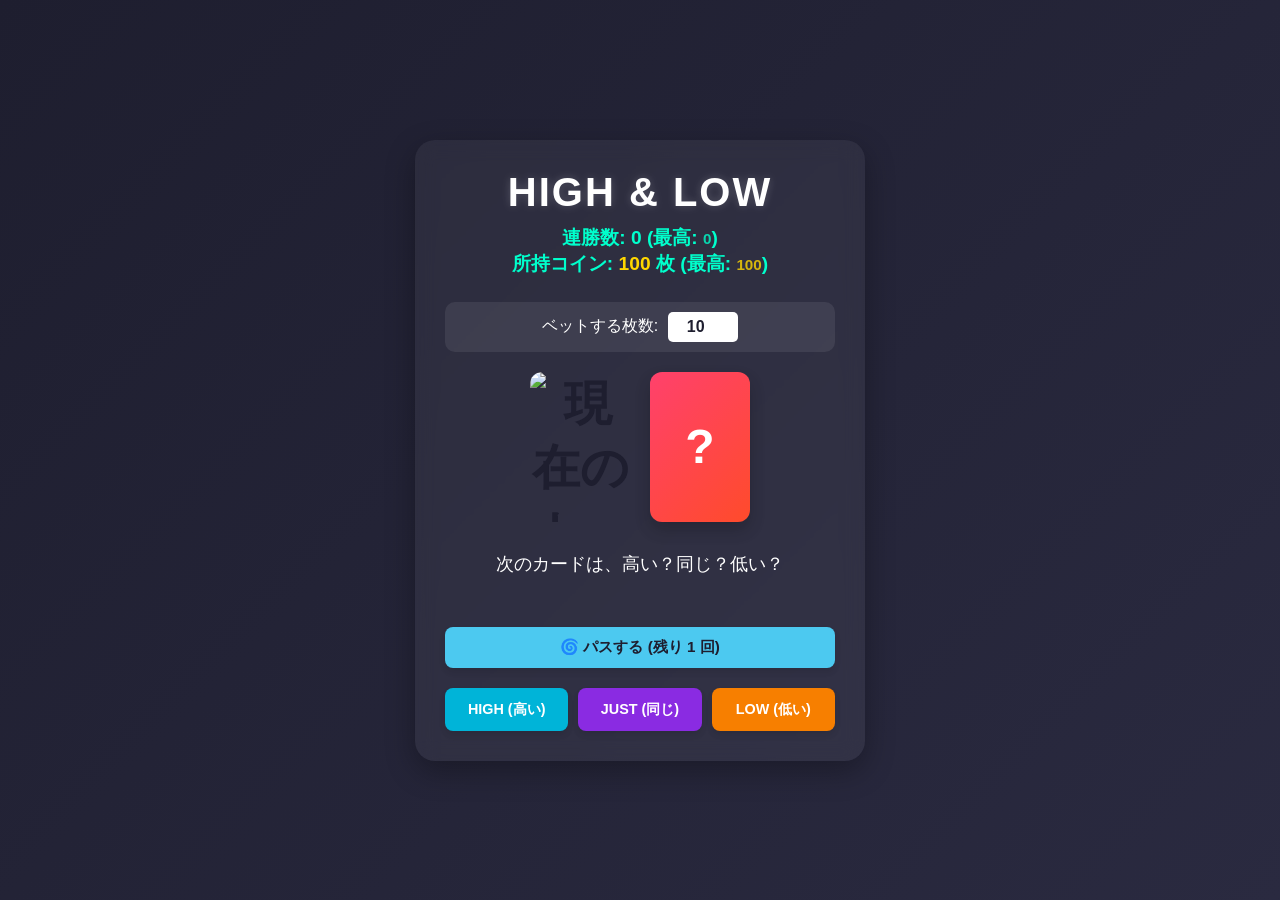
==== index.html @ ae95039f "Rename High&Low.html to index.html" ====
<!DOCTYPE html>
<html lang="ja">
<head>
    <meta charset="UTF-8">
    <meta name="viewport" content="width=device-width, initial-scale=1.0">
    <title>High & Low Game</title>
    <link rel="stylesheet" href="High&Low.css">
</head>
<body>
    <div class="game-container">
        <h1>HIGH & LOW</h1>
        
        <div class="score-board">
            <p>連勝数: <span id="streak">0</span> (最高: <span id="max-streak">0</span>)</p>
            <p>所持コイン: <span id="coins">100</span> 枚 (最高: <span id="max-coins">100</span>)</p>
        </div>

        <div class="bet-area">
            <label for="bet-input">ベットする枚数: </label>
            <input type="number" id="bet-input" value="10" min="1">
        </div>

        <div class="card-area">
            <div class="card" id="current-card">
                <img id="current-card-img" src="" alt="現在のカード">
            </div>
            <div class="card" id="next-card">
                <div class="card-inner" id="next-card-inner">
                    <div class="card-face card-back">?</div>
                    <div class="card-face card-front">
                        <img id="next-card-img" class="card-img" src="" alt="次のカード">
                    </div>
                </div>
            </div>
        </div>

        <p class="message" id="message">次のカードは、今より高い？低い？</p>

        <div class="skill-area">
            <button class="btn-skill" id="btn-pass">🌀 パスする (残り <span id="pass-count">1</span> 回)</button>
        </div>

        <div class="btn-group">
            <button class="btn btn-high" id="btn-high">HIGH (高い)</button>
            <button class="btn btn-just" id="btn-just">JUST (同じ)</button>
            <button class="btn btn-low" id="btn-low">LOW (低い)</button>
        </div>
        
        <button class="btn btn-reset" id="btn-reset" style="display: none;">もう一度遊ぶ</button>
    </div>

    <script src="High&Low.js"></script>
</body>
</html>
---- High&Low.css ----
/* 全体のリセットと背景設定 */
* {
    box-sizing: border-box;
    margin: 0;
    padding: 0;
}

body {
    font-family: 'Helvetica Neue', Arial, sans-serif;
    background: linear-gradient(135deg, #1e1e2f, #2a2a40);
    color: #ffffff;
    display: flex;
    justify-content: center;
    align-items: center;
    min-height: 100vh;
}

/* ゲーム全体のコンテナ */
.game-container {
    text-align: center;
    background: rgba(255, 255, 255, 0.05);
    padding: 30px;
    border-radius: 20px;
    box-shadow: 0 10px 30px rgba(0,0,0,0.3);
    backdrop-filter: blur(10px);
    width: 90%;
    max-width: 450px;
}

h1 {
    font-size: 2.5rem;
    margin-bottom: 10px;
    letter-spacing: 2px;
    text-shadow: 0 0 10px rgba(255,255,255,0.2);
}

.score-board {
    font-size: 1.2rem;
    margin-bottom: 25px;
    color: #00ffcc;
    font-weight: bold;
}

/* カード置き場 */
.card-area {
    display: flex;
    justify-content: center;
    gap: 20px;
    margin-bottom: 30px;
}

/* トランプカードの見た目 */
.card {
    width: 100px;
    height: 150px;
    background: #ffffff;
    color: #1e1e2f;
    border-radius: 12px;
    font-size: 3rem;
    font-weight: bold;
    display: flex;
    justify-content: center;
    align-items: center;
    box-shadow: 0 8px 16px rgba(0,0,0,0.2);
    transition: transform 0.3s ease;
}

.message {
    font-size: 1.1rem;
    margin-bottom: 25px;
    min-height: 50px; /* 文字が変わってもガタつかないように高さを確保 */
}

/* ボタンの共通スタイル */
.btn-group {
    display: flex;
    gap: 10px;
    justify-content: center;
}

.btn {
    padding: 12px 8px;
    flex: 1;
    font-size: 0.9rem;
    font-weight: bold;
    border: none;
    border-radius: 8px;
    cursor: pointer;
    transition: all 0.2s ease;
    box-shadow: 0 4px 6px rgba(0,0,0,0.1);
    white-space: nowrap;
}

.btn:active {
    transform: scale(0.95);
}

/* Highボタン：緑系 */
.btn-high {
    background: #00b4d8;
    color: white;
}
.btn-high:hover {
    background: #0096c7;
    box-shadow: 0 0 15px rgba(0, 180, 216, 0.5);
}

/* JUSTボタン：紫系 */
.btn-just {
    background: #8a2be2;
    color: white;
}
.btn-just:hover {
    background: #9932cc;
    box-shadow: 0 0 15px rgba(138, 43, 226, 0.5);
}

/* Lowボタン：赤・オレンジ系 */
.btn-low {
    background: #f77f00;
    color: white;
}
.btn-low:hover {
    background: #fcbf49;
    box-shadow: 0 0 15px rgba(247, 127, 0, 0.5);
}

/* リセットボタン */
.btn-reset {
    background: #fff;
    color: #1e1e2f;
    margin-top: 20px;
    width: 100%;
}
/* カード内の画像用スタイル */
.card img {
    width: 100%;
    height: 100%;
    object-fit: contain; /* 画像の縦横比を崩さずにぴったり収める */
    border-radius: 12px; /* カードの丸みに合わせる */
}
/* コイン表示の色 */
#coins {
    color: #ffd700; /* ゴールド */
}

/* ベットエリアのスタイル */
.bet-area {
    margin-bottom: 20px;
    background: rgba(255, 255, 255, 0.08);
    padding: 10px;
    border-radius: 10px;
    font-size: 1rem;
    display: flex;
    justify-content: center;
    align-items: center;
    gap: 10px;
}

/* 数字入力ボックスの見た目 */
#bet-input {
    width: 70px;
    padding: 6px;
    border: none;
    border-radius: 5px;
    background: #ffffff;
    color: #1e1e2f;
    font-weight: bold;
    text-align: center;
    font-size: 1rem;
}
/* 最高記録の表示スタイル */
#max-streak, #max-coins {
    font-size: 0.95rem;
    opacity: 0.8; /* 少し不透明にして現在のスコアを引き立てる */
}
#max-streak {
    color: #00ffcc;
}
#max-coins {
    color: #ffd700;
}
/* --- 3Dカードフリップの演出スタイル --- */

/* カード全体の枠（立体的な空間を作る） */
.card {
    width: 100px;
    height: 150px;
    background: transparent; /* 背景を透明にして内側に任せる */
    box-shadow: none;
    perspective: 1000px; /* 奥行き感（3D効果）を出す */
}

/* カードの内側（これが実際にクルッと回転する） */
.card-inner {
    width: 100%;
    height: 100%;
    position: relative;
    transform-style: preserve-3d; /* 3D空間を維持する */
    transition: transform 0.6s cubic-bezier(0.4, 0, 0.2, 1); /* スムーズに回転 */
}

/* JavaScriptでこのクラスをつけると、カードが180度ひっくり返る */
.card-inner.is-flipped {
    transform: rotateY(180deg);
}

/* カードの表面・裏面の共通設定 */
.card-face {
    position: absolute;
    width: 100%;
    height: 100%;
    backface-visibility: hidden; /* 裏返ったときに背面の要素を隠す */
    border-radius: 12px;
    display: flex;
    justify-content: center;
    align-items: center;
    font-size: 3rem;
    font-weight: bold;
    box-shadow: 0 8px 16px rgba(0,0,0,0.2);
}

/* カードの裏面（伏せられているとき：赤いデザイン） */
.card-back {
    background: linear-gradient(135deg, #ff416c, #ff4b2b);
    color: #ffffff;
}

/* カードの表面（トランプ画像側：あらかじめ180度裏返しておく） */
.card-front {
    background: #ffffff;
    color: #1e1e2f;
    transform: rotateY(180deg); 
}
/* お助けスキルエリアのスタイル */
.skill-area {
    margin-bottom: 20px;
}

/* パスボタンの見た目 */
.btn-skill {
    width: 100%;
    padding: 10px;
    font-size: 0.95rem;
    font-weight: bold;
    background: #4cc9f0;
    color: #1e1e2f;
    border: none;
    border-radius: 8px;
    cursor: pointer;
    transition: all 0.2s ease;
    box-shadow: 0 4px 6px rgba(0,0,0,0.1);
}

.btn-skill:hover:not(:disabled) {
    background: #4cc9f0;
    box-shadow: 0 0 15px rgba(76, 201, 240, 0.6);
}

/* ボタンが押されたとき */
.btn-skill:active:not(:disabled) {
    transform: scale(0.98);
}

/* 使い切って無効化されたときのスタイル */
.btn-skill:disabled {
    background: #555566;
    color: #888899;
    cursor: not-allowed;
    box-shadow: none;
}
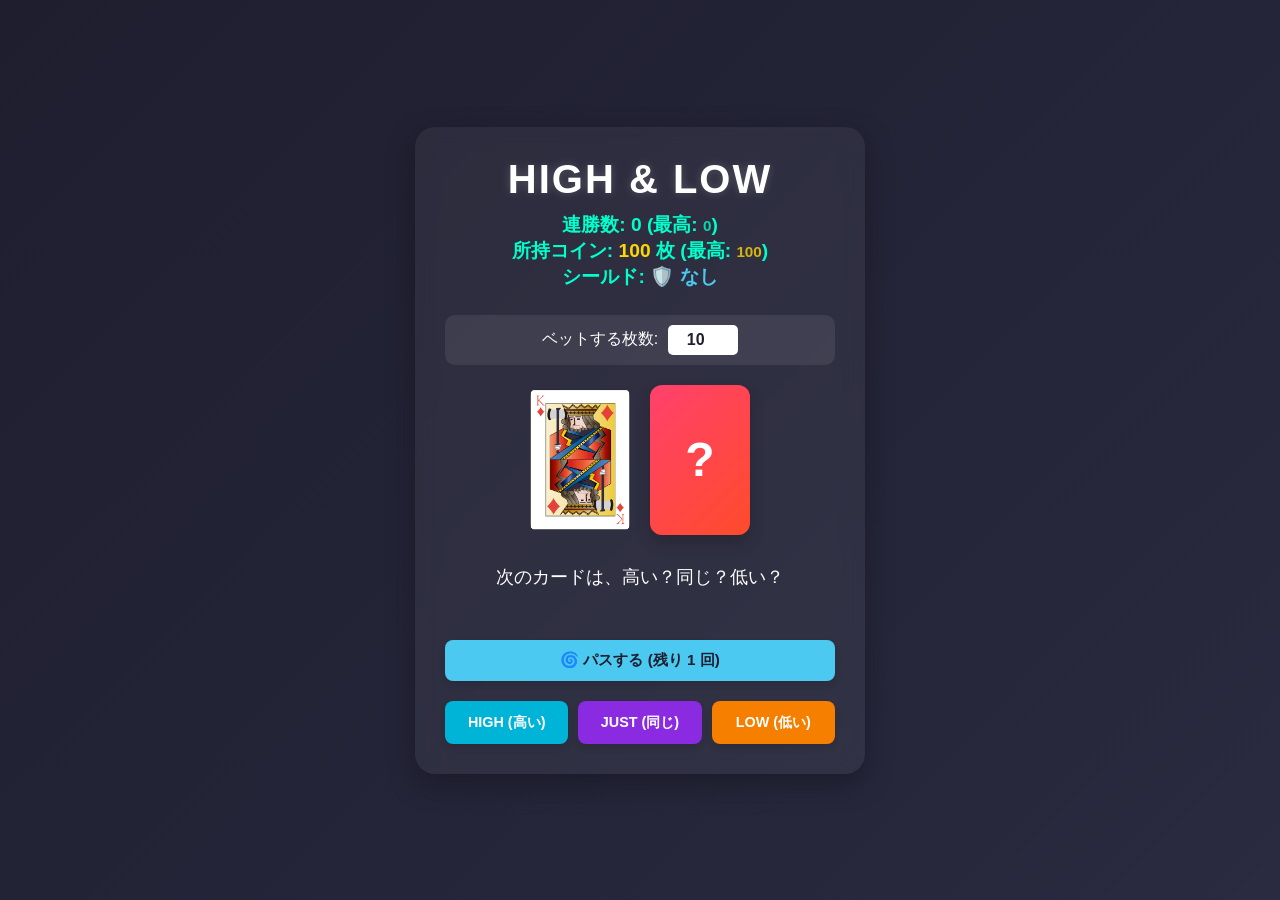
==== commit ff7bd938: "Update index.html" ====
--- a/index.html
+++ b/index.html
@@ -13,6 +13,7 @@
         <div class="score-board">
             <p>連勝数: <span id="streak">0</span> (最高: <span id="max-streak">0</span>)</p>
             <p>所持コイン: <span id="coins">100</span> 枚 (最高: <span id="max-coins">100</span>)</p>
+            <p>シールド: <span id="shield-status" style="color: #4cc9f0;">🛡️ なし</span></p>
         </div>
 
         <div class="bet-area">
@@ -46,6 +47,16 @@
             <button class="btn btn-low" id="btn-low">LOW (低い)</button>
         </div>
         
+        <div id="double-up-group" style="display: none; margin-top: 20px;">
+            <p style="color: #ffd700; font-weight: bold; margin-bottom: 10px;">
+                ダブルアップ中！ 現在の配当: <span id="pool-coins">0</span> コイン
+            </p>
+            <div class="btn-group">
+                <button class="btn btn-high" id="btn-collect">コレクト（コインを確定して戻る）</button>
+                <button class="btn btn-just" id="btn-double-continue">ダブルアップを続ける</button>
+            </div>
+        </div>
+
         <button class="btn btn-reset" id="btn-reset" style="display: none;">もう一度遊ぶ</button>
     </div>
 
--- a/High&Low.css
+++ b/High&Low.css
@@ -268,4 +268,23 @@
     color: #888899;
     cursor: not-allowed;
     box-shadow: none;
-}+}
+/* ダブルアップ中の確定（コレクト）ボタン：青緑系 */
+#btn-collect {
+    background: #2ec4b6;
+    color: white;
+}
+#btn-collect:hover {
+    background: #0cb0a0;
+    box-shadow: 0 0 15px rgba(46, 196, 182, 0.5);
+}
+
+/* ダブルアップ継続ボタン：ゴールド系 */
+#btn-double-continue {
+    background: #ffb703;
+    color: #1e1e2f;
+}
+#btn-double-continue:hover {
+    background: #fb8500;
+    box-shadow: 0 0 15px rgba(255, 183, 3, 0.5);
+}
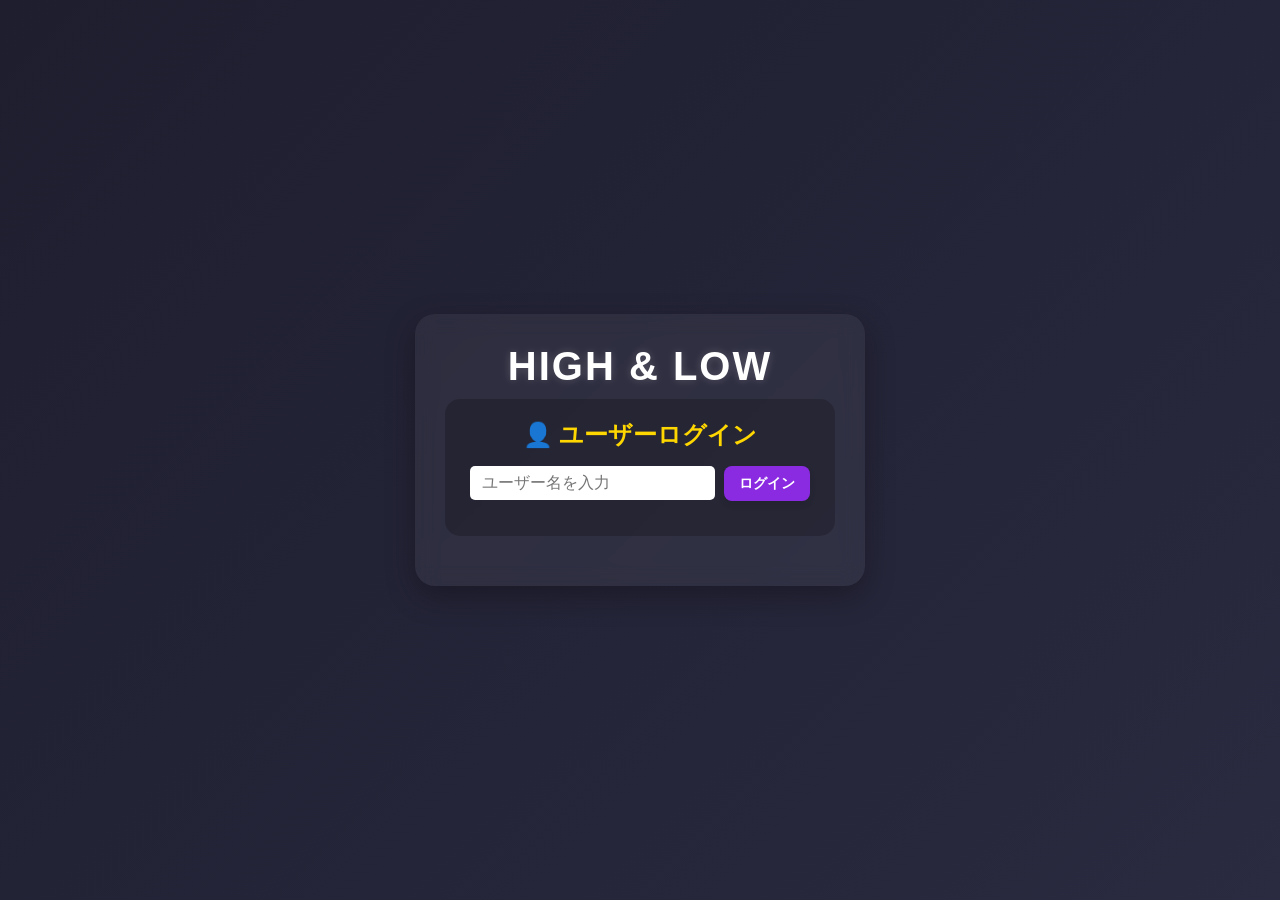
==== commit 3a04f25e: "Update index.html" ====
--- a/index.html
+++ b/index.html
@@ -9,55 +9,75 @@
 <body>
     <div class="game-container">
         <h1>HIGH & LOW</h1>
-        
-        <div class="score-board">
-            <p>連勝数: <span id="streak">0</span> (最高: <span id="max-streak">0</span>)</p>
-            <p>所持コイン: <span id="coins">100</span> 枚 (最高: <span id="max-coins">100</span>)</p>
-            <p>シールド: <span id="shield-status" style="color: #4cc9f0;">🛡️ なし</span></p>
+
+        <div id="login-area" style="background: rgba(0,0,0,0.2); padding: 20px; border-radius: 15px; margin-bottom: 20px;">
+            <h2 style="font-size: 1.5rem; margin-bottom: 15px; color: #ffd700;">👤 ユーザーログイン</h2>
+            <div style="margin-bottom: 15px;">
+                <input type="text" id="username-input" placeholder="ユーザー名を入力" style="padding: 8px 12px; border-radius: 5px; border: none; width: 70%; font-size: 1rem;">
+                <button class="btn btn-just" id="btn-login" style="padding: 8px 15px; margin-left: 5px;">ログイン</button>
+            </div>
+            <div id="user-select-container" style="display: none; font-size: 0.9rem;">
+                <label for="user-select">登録済みユーザーから選ぶ: </label>
+                <select id="user-select" style="padding: 5px; border-radius: 5px; margin-left: 5px; background: #2a2a40; color: white; border: 1px solid #4cc9f0;"></select>
+            </div>
         </div>
 
-        <div class="bet-area">
-            <label for="bet-input">ベットする枚数: </label>
-            <input type="number" id="bet-input" value="10" min="1">
+        <div id="user-status-area" style="display: none; justify-content: space-between; align-items: center; margin-bottom: 15px; background: rgba(255,255,255,0.1); padding: 5px 15px; border-radius: 20px; font-size: 0.9rem;">
+            <span>プレイヤー: <strong id="current-user-display" style="color: #ffb703;">---</strong></span>
+            <button id="btn-logout" style="background: transparent; border: none; color: #ff4b2b; cursor: pointer; text-decoration: underline;">ログアウト</button>
         </div>
 
-        <div class="card-area">
-            <div class="card" id="current-card">
-                <img id="current-card-img" src="" alt="現在のカード">
+        <div id="game-play-area" style="display: none;">
+            <div class="score-board">
+                <p>連勝数: <span id="streak">0</span> (最高: <span id="max-streak">0</span>)</p>
+                <p>所持コイン: <span id="coins">100</span> 枚 (最高: <span id="max-coins">100</span>)</p>
+                <p>シールド: <span id="shield-status" style="color: #4cc9f0;">🛡️ なし</span></p>
             </div>
-            <div class="card" id="next-card">
-                <div class="card-inner" id="next-card-inner">
-                    <div class="card-face card-back">?</div>
-                    <div class="card-face card-front">
-                        <img id="next-card-img" class="card-img" src="" alt="次のカード">
+
+            <div class="bet-area">
+                <label for="bet-input">ベットする枚数: </label>
+                <input type="number" id="bet-input" value="10" min="1">
+            </div>
+
+            <div class="card-area">
+                <div class="card" id="current-card">
+                    <img id="current-card-img" src="" alt="現在のカード">
+                </div>
+                <div class="card" id="next-card">
+                    <div class="card-inner" id="next-card-inner">
+                        <div class="card-face card-back">?</div>
+                        <div class="card-face card-front">
+                            <img id="next-card-img" class="card-img" src="" alt="次のカード">
+                        </div>
                     </div>
                 </div>
             </div>
+
+            <p class="message" id="message">次のカードは、今より高い？低い？</p>
+
+            <div class="skill-area">
+                <button class="btn-skill" id="btn-pass">🌀 パスする (残り <span id="pass-count">1</span> 回)</button>
+            </div>
+
+            <div class="btn-group">
+                <button class="btn btn-high" id="btn-high">HIGH (高い)</button>
+                <button class="btn btn-just" id="btn-just">JUST (同じ)</button>
+                <button class="btn btn-low" id="btn-low">LOW (低い)</button>
+            </div>
+            
+            <div id="double-up-group" style="display: none; margin-top: 20px;">
+                <p style="color: #ffd700; font-weight: bold; margin-bottom: 10px;">
+                    ダブルアップ中！ 現在の配当: <span id="pool-coins">0</span> コイン
+                </p>
+                <div class="btn-group">
+                    <button class="btn btn-high" id="btn-collect">コレクト（コインを確定して戻る）</button>
+                    <button class="btn btn-just" id="btn-double-continue">ダブルアップを続ける</button>
+                </div>
+            </div>
+
+            <button class="btn btn-reset" id="btn-reset" style="display: none;">もう一度遊ぶ</button>
         </div>
 
-        <p class="message" id="message">次のカードは、今より高い？低い？</p>
-
-        <div class="skill-area">
-            <button class="btn-skill" id="btn-pass">🌀 パスする (残り <span id="pass-count">1</span> 回)</button>
-        </div>
-
-        <div class="btn-group">
-            <button class="btn btn-high" id="btn-high">HIGH (高い)</button>
-            <button class="btn btn-just" id="btn-just">JUST (同じ)</button>
-            <button class="btn btn-low" id="btn-low">LOW (低い)</button>
-        </div>
-        
-        <div id="double-up-group" style="display: none; margin-top: 20px;">
-            <p style="color: #ffd700; font-weight: bold; margin-bottom: 10px;">
-                ダブルアップ中！ 現在の配当: <span id="pool-coins">0</span> コイン
-            </p>
-            <div class="btn-group">
-                <button class="btn btn-high" id="btn-collect">コレクト（コインを確定して戻る）</button>
-                <button class="btn btn-just" id="btn-double-continue">ダブルアップを続ける</button>
-            </div>
-        </div>
-
-        <button class="btn btn-reset" id="btn-reset" style="display: none;">もう一度遊ぶ</button>
     </div>
 
     <script src="High&Low.js"></script>
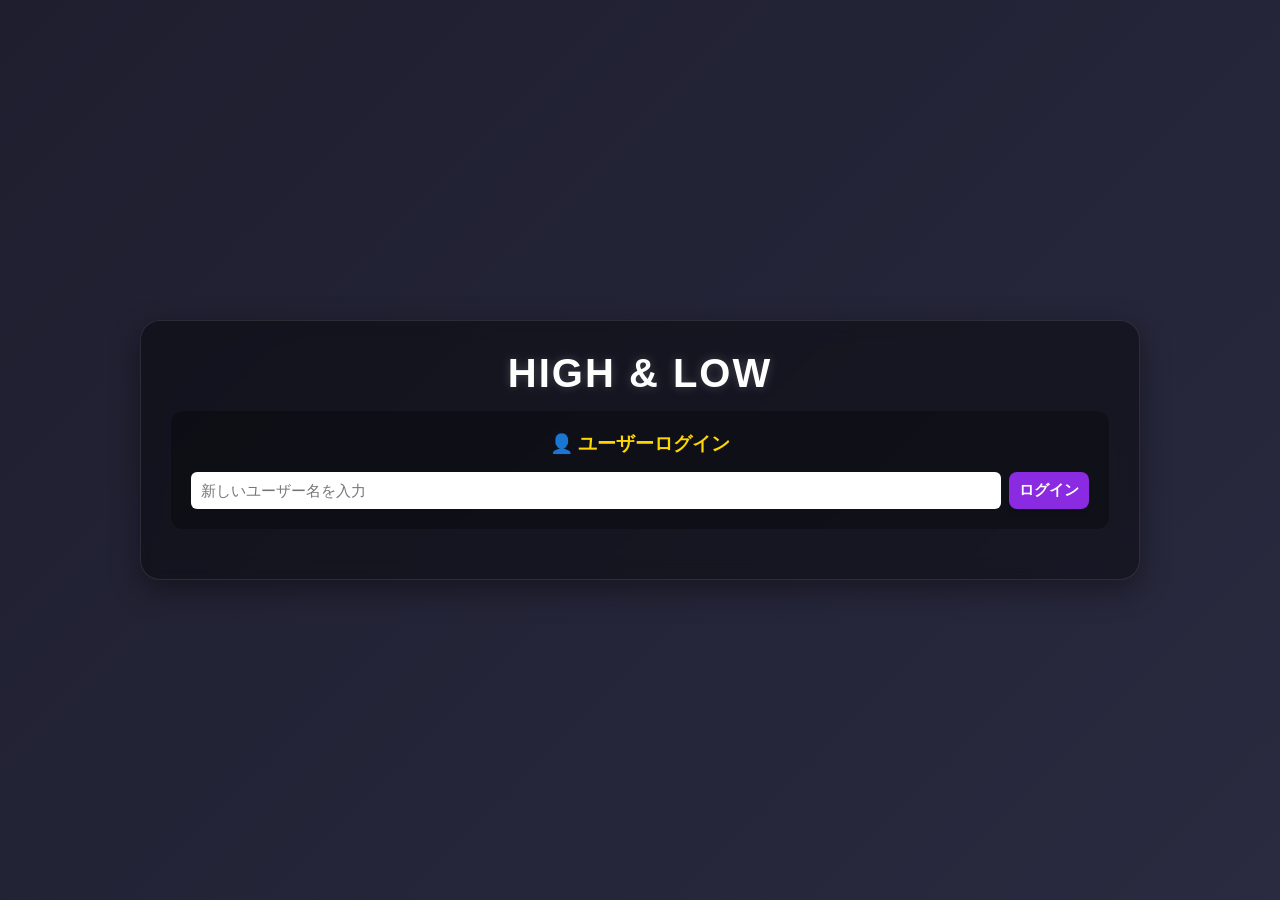
==== commit 71f91313: "Update index.html" ====
--- a/index.html
+++ b/index.html
@@ -9,75 +9,153 @@
 <body>
     <div class="game-container">
         <h1>HIGH & LOW</h1>
+        
+        <div id="login-area" style="background: rgba(0,0,0,0.3); padding: 20px; border-radius: 12px; margin-bottom: 20px;">
+            <h3 style="margin-bottom: 15px; color: #ffd700; display: flex; align-items: center; justify-content: center; gap: 8px;">
+                👤 ユーザーログイン
+            </h3>
+            
+            <div id="user-select-container" style="margin-bottom: 15px; display: none;">
+                <label for="user-select" style="display: block; font-size: 0.85rem; color: #aaa; margin-bottom: 5px;">登録済みのユーザーから選ぶ:</label>
+                <select id="user-select" style="width: 100%; padding: 8px; border-radius: 6px; background: #222; color: #fff; border: 1px solid #444; font-size: 0.9rem;"></select>
+            </div>
 
-        <div id="login-area" style="background: rgba(0,0,0,0.2); padding: 20px; border-radius: 15px; margin-bottom: 20px;">
-            <h2 style="font-size: 1.5rem; margin-bottom: 15px; color: #ffd700;">👤 ユーザーログイン</h2>
-            <div style="margin-bottom: 15px;">
-                <input type="text" id="username-input" placeholder="ユーザー名を入力" style="padding: 8px 12px; border-radius: 5px; border: none; width: 70%; font-size: 1rem;">
-                <button class="btn btn-just" id="btn-login" style="padding: 8px 15px; margin-left: 5px;">ログイン</button>
-            </div>
-            <div id="user-select-container" style="display: none; font-size: 0.9rem;">
-                <label for="user-select">登録済みユーザーから選ぶ: </label>
-                <select id="user-select" style="padding: 5px; border-radius: 5px; margin-left: 5px; background: #2a2a40; color: white; border: 1px solid #4cc9f0;"></select>
+            <div style="display: flex; gap: 8px;">
+                <input type="text" id="username-input" placeholder="新しいユーザー名を入力" style="flex: 1; padding: 10px; border-radius: 6px; border: none; font-size: 0.95rem; background: #fff; color: #000;">
+                <button id="btn-login" class="btn btn-just" style="flex: 0 0 80px; padding: 0;">ログイン</button>
             </div>
         </div>
 
-        <div id="user-status-area" style="display: none; justify-content: space-between; align-items: center; margin-bottom: 15px; background: rgba(255,255,255,0.1); padding: 5px 15px; border-radius: 20px; font-size: 0.9rem;">
-            <span>プレイヤー: <strong id="current-user-display" style="color: #ffb703;">---</strong></span>
-            <button id="btn-logout" style="background: transparent; border: none; color: #ff4b2b; cursor: pointer; text-decoration: underline;">ログアウト</button>
-        </div>
-
         <div id="game-play-area" style="display: none;">
-            <div class="score-board">
-                <p>連勝数: <span id="streak">0</span> (最高: <span id="max-streak">0</span>)</p>
-                <p>所持コイン: <span id="coins">100</span> 枚 (最高: <span id="max-coins">100</span>)</p>
-                <p>シールド: <span id="shield-status" style="color: #4cc9f0;">🛡️ なし</span></p>
+            
+            <div id="user-status-area" style="display: none; justify-content: space-between; align-items: center; margin-bottom: 20px; background: rgba(255,255,255,0.05); padding: 8px 12px; border-radius: 8px;">
+                <div>
+                    <span id="title-display" style="color: #ffd700; font-weight: bold; margin-right: 5px; font-size: 0.9rem;">[初心者]</span>
+                    <span id="current-user-display" style="font-weight: bold; font-size: 1.1rem; color: #ffffff;">---</span> さん
+                </div>
+                <button id="btn-logout" class="btn" style="flex: none; padding: 4px 10px; font-size: 0.75rem; background: #ff4b2b; color: white;">ログアウト</button>
             </div>
 
-            <div class="bet-area">
-                <label for="bet-input">ベットする枚数: </label>
-                <input type="number" id="bet-input" value="10" min="1">
-            </div>
+            <div class="two-column-layout">
 
-            <div class="card-area">
-                <div class="card" id="current-card">
-                    <img id="current-card-img" src="" alt="現在のカード">
-                </div>
-                <div class="card" id="next-card">
-                    <div class="card-inner" id="next-card-inner">
-                        <div class="card-face card-back">?</div>
-                        <div class="card-face card-front">
-                            <img id="next-card-img" class="card-img" src="" alt="次のカード">
+                <div class="main-column">
+                    <div class="score-board">
+                        <p>連勝数: <span id="streak">0</span> (最高: <span id="max-streak">0</span>)</p>
+                        <p>所持コイン: <span id="coins">100</span> 枚 (最高: <span id="max-coins">100</span>)</p>
+                    </div>
+
+                    <div style="font-size: 0.9rem; margin-bottom: 10px; font-weight: bold;">
+                        身代わりシールド: <span id="shield-status" style="color: #4cc9f0;">🛡️ なし</span>
+                    </div>
+
+                    <div class="bet-area">
+                        <label for="bet-input">ベットする枚数: </label>
+                        <input type="number" id="bet-input" value="10" min="1">
+                    </div>
+
+                    <div id="double-up-group" style="display: none; background: rgba(255, 215, 0, 0.15); border: 2px solid #ffd700; padding: 12px; border-radius: 12px; margin-bottom: 20px;">
+                        <p style="color: #ffd700; font-weight: bold; font-size: 1.1rem; margin-bottom: 8px;">🎰 ダブルアップ挑戦中！</p>
+                        <p style="font-size: 1rem; margin-bottom: 12px;">現在プールされているコイン: <span id="pool-coins" style="color: #ffd700; font-weight: bold; font-size: 1.2rem;">0</span> 枚</p>
+                        <div style="display: flex; gap: 10px;">
+                            <button class="btn btn-high" id="btn-collect" style="background: #00ffcc; color: #1e1e2f;">確定（コレクト）する</button>
+                            <button class="btn btn-just" id="btn-double-continue">ダブルアップを続ける</button>
                         </div>
                     </div>
+
+                    <div class="card-area">
+                        <div class="card" id="current-card">
+                            <div class="card-inner">
+                                <div class="card-face card-front">
+                                    <img id="current-card-img" src="" alt="現在のカード">
+                                </div>
+                            </div>
+                        </div>
+                        <div class="card" id="next-card">
+                            <div class="card-inner" id="next-card-inner">
+                                <div class="card-face card-back">?</div>
+                                <div class="card-face card-front">
+                                    <img id="next-card-img" class="card-img" src="" alt="次のカード">
+                                </div>
+                            </div>
+                        </div>
+                    </div>
+
+                    <p class="message" id="message">次のカードは、今より高い？低い？</p>
+
+                    <div class="skill-area">
+                        <button class="btn-skill" id="btn-pass">🌀 パスする (残り <span id="pass-count">1</span> 回)</button>
+                    </div>
+
+                    <div class="btn-group">
+                        <button class="btn btn-high" id="btn-high">HIGH (高い)</button>
+                        <button class="btn btn-just" id="btn-just">JUST (同じ)</button>
+                        <button class="btn btn-low" id="btn-low">LOW (低い)</button>
+                    </div>
+                    
+                    <button class="btn btn-reset" id="btn-reset" style="display: none;">もう一度遊ぶ</button>
                 </div>
-            </div>
 
-            <p class="message" id="message">次のカードは、今より高い？低い？</p>
+                <div class="sub-column">
+                    <div id="mission-board" style="background: rgba(255, 255, 255, 0.05); padding: 15px; border-radius: 12px; border: 1px solid rgba(255, 255, 255, 0.1);">
+                        <h3 style="font-size: 1.1rem; color: #ffd700; margin-bottom: 5px; display: flex; align-items: center; justify-content: space-between;">
+                            <span>📅 本日のデイリーミッション (5つ)</span>
+                            <span id="mission-date" style="font-size: 0.8rem; color: #888899;">----/--/--</span>
+                        </h3>
+                        <p style="font-size: 0.75rem; color: #aaa; margin-bottom: 4px;">※毎日日付が変わると新しいミッションに切り替わります</p>
+                        <p style="font-size: 0.8rem; color: #00ffcc; font-weight: bold; margin-bottom: 12px; display: flex; align-items: center; gap: 4px;">
+                            🏆 全達成報酬: <span style="color: #ffd700;">🌟150コインボーナス！</span>
+                        </p>
+                        <ul id="mission-list" style="list-style: none; padding: 0; margin: 0; font-size: 0.9rem; display: flex; flex-direction: column; gap: 8px;">
+                        </ul>
+                    </div>
 
-            <div class="skill-area">
-                <button class="btn-skill" id="btn-pass">🌀 パスする (残り <span id="pass-count">1</span> 回)</button>
-            </div>
+                    <div id="gacha-collection-board" style="background: rgba(255, 255, 255, 0.05); padding: 15px; border-radius: 12px; border: 1px solid rgba(255, 255, 255, 0.1); margin-bottom: 20px;">
+                        <h3 style="font-size: 1.1rem; color: #ffb703; margin-bottom: 15px; display: flex; align-items: center; justify-content: space-between;">
+                            <span>🎡 ラッキーガチャ & コレクション</span>
+                            <button id="btn-gacha" style="background: linear-gradient(135deg, #ff007f, #7928ca); color: white; border: none; padding: 6px 12px; border-radius: 20px; font-weight: bold; cursor: pointer; font-size: 0.85rem;">
+                                ガチャを引く (🪙100)
+                            </button>
+                        </h3>
 
-            <div class="btn-group">
-                <button class="btn btn-high" id="btn-high">HIGH (高い)</button>
-                <button class="btn btn-just" id="btn-just">JUST (同じ)</button>
-                <button class="btn btn-low" id="btn-low">LOW (低い)</button>
-            </div>
-            
-            <div id="double-up-group" style="display: none; margin-top: 20px;">
-                <p style="color: #ffd700; font-weight: bold; margin-bottom: 10px;">
-                    ダブルアップ中！ 現在の配当: <span id="pool-coins">0</span> コイン
-                </p>
-                <div class="btn-group">
-                    <button class="btn btn-high" id="btn-collect">コレクト（コインを確定して戻る）</button>
-                    <button class="btn btn-just" id="btn-double-continue">ダブルアップを続ける</button>
-                </div>
-            </div>
+                        <div id="gacha-result" style="display:none; background: rgba(255,215,0,0.1); border: 2px dashed #ffd700; padding: 10px; border-radius: 8px; text-align: center; margin-bottom: 15px; font-weight: bold; color: #ffd700;">
+                            🎉 ガチャから出現: <span id="gacha-result-text">---</span>
+                        </div>
 
-            <button class="btn btn-reset" id="btn-reset" style="display: none;">もう一度遊ぶ</button>
-        </div>
+                        <div style="display: flex; flex-direction: column; gap: 15px; font-size: 0.85rem;">
+                            
+                            <div style="background: rgba(0,0,0,0.2); padding: 10px; border-radius: 8px;">
+                                <h4 style="color: #4cc9f0; margin-bottom: 8px; font-size: 0.9rem;">🏷️ カスタマイズ</h4>
+                                
+                                <label style="display: block; margin-bottom: 8px;">
+                                    <span style="display:block; color: #aaa; margin-bottom: 4px;">着用中の称号:</span>
+                                    <select id="select-title" style="width: 100%; background: #222; color: #fff; border: 1px solid #444; padding: 4px; border-radius: 4px;"></select>
+                                </label>
 
+                                <label style="display: block;">
+                                    <span style="display:block; color: #aaa; margin-bottom: 4px;">背景テーマ（スキン）:</span>
+                                    <select id="select-skin" style="width: 100%; background: #222; color: #fff; border: 1px solid #444; padding: 4px; border-radius: 4px;"></select>
+                                </label>
+                            </div>
+
+                            <div style="background: rgba(0,0,0,0.2); padding: 10px; border-radius: 8px; display: flex; flex-direction: column; justify-content: space-between;">
+                                <h4 style="color: #4cc9f0; margin-bottom: 8px; font-size: 0.9rem;">🎒 所持お助けアイテム</h4>
+                                
+                                <div style="display: flex; flex-direction: column; gap: 10px;">
+                                    <div style="display: flex; justify-content: space-between; align-items: center;">
+                                        <span>🌀 パス回数＋1 (残 <b id="count-item-pass" style="color:#00ffcc;">0</b> 個)</span>
+                                        <button id="btn-use-item-pass" style="background:#4cc9f0; color:#000; border:none; padding:4px 10px; border-radius:4px; font-size:0.75rem; cursor:pointer; font-weight:bold;">使う</button>
+                                    </div>
+                                    <div style="display: flex; justify-content: space-between; align-items: center;">
+                                        <span>🛡️ 初期シールド (残 <b id="count-item-shield" style="color:#ff416c;">0</b> 個)</span>
+                                        <button id="btn-use-item-shield" style="background:#ff416c; color:#fff; border:none; padding:4px 10px; border-radius:4px; font-size:0.75rem; cursor:pointer; font-weight:bold;">使う</button>
+                                    </div>
+                                </div>
+                                <p style="font-size:0.7rem; color: #888; margin-top: 8px; line-height: 1.2;">※ゲームオーバーまたはリセット後に使用できます</p>
+                            </div>
+
+                        </div>
+                    </div>
+                </div> </div> </div>
     </div>
 
     <script src="High&Low.js"></script>
--- a/High&Low.css
+++ b/High&Low.css
@@ -13,65 +13,152 @@
     justify-content: center;
     align-items: center;
     min-height: 100vh;
-}
-
-/* ゲーム全体のコンテナ */
+    transition: background 0.5s ease;
+    padding: 20px 0;
+}
+
+/* 🎮 ゲーム全体のコンテナ（幅を最大 1000px に広げて2カラムに対応！） */
 .game-container {
     text-align: center;
-    background: rgba(255, 255, 255, 0.05);
+    background: rgba(0, 0, 0, 0.4);
     padding: 30px;
     border-radius: 20px;
-    box-shadow: 0 10px 30px rgba(0,0,0,0.3);
+    box-shadow: 0 10px 30px rgba(0,0,0,0.4);
     backdrop-filter: blur(10px);
-    width: 90%;
-    max-width: 450px;
+    width: 95%;
+    max-width: 1000px; /* 600px から 1000px に拡張 */
+    border: 1px solid rgba(255, 255, 255, 0.1);
+    transition: border-color 0.5s ease;
+}
+
+/* 🔲 2カラム用のグリッドレイアウト */
+.two-column-layout {
+    display: grid;
+    grid-template-columns: 1.1fr 1fr; /* 左右比率をほぼ均等に（左を少し広めに） */
+    gap: 25px;
+    margin-top: 15px;
+    text-align: left; /* サブエリアのデフォルトを左寄せに */
+}
+
+/* 左側：ゲームメイン部分 */
+.main-column {
+    display: flex;
+    flex-direction: column;
+    justify-content: flex-start;
+}
+
+/* 右側：サブコンテンツ（ミッション、ガチャ・コレクション） */
+.sub-column {
+    display: flex;
+    flex-direction: column;
+    gap: 20px; /* ボード同士の間隔 */
+}
+
+/* 左カラムの中のゲーム要素は従来通り中央寄せに */
+.main-column .score-board,
+.main-column .bet-area,
+.main-column .message,
+.main-column .btn-group,
+.main-column .skill-area,
+.main-column #double-up-group {
+    text-align: center;
 }
 
 h1 {
     font-size: 2.5rem;
-    margin-bottom: 10px;
+    margin-bottom: 15px;
     letter-spacing: 2px;
     text-shadow: 0 0 10px rgba(255,255,255,0.2);
 }
 
 .score-board {
     font-size: 1.2rem;
-    margin-bottom: 25px;
+    margin-bottom: 15px;
     color: #00ffcc;
     font-weight: bold;
+    line-height: 1.6;
 }
 
 /* カード置き場 */
 .card-area {
     display: flex;
     justify-content: center;
-    gap: 20px;
-    margin-bottom: 30px;
-}
-
-/* トランプカードの見た目 */
+    gap: 40px; 
+    margin-bottom: 25px;
+    background: rgba(255, 255, 255, 0.05);
+    padding: 20px;
+    border-radius: 15px;
+    transition: background 0.5s ease;
+}
+
+/* 🃏 トランプカードの見た目 */
 .card {
-    width: 100px;
-    height: 150px;
+    width: 130px;  
+    height: 195px; 
+    background: transparent;
+    perspective: 1000px;
+}
+
+/* カードの内側 */
+.card-inner {
+    width: 100%;
+    height: 100%;
+    position: relative;
+    transform-style: preserve-3d;
+    transition: transform 0.6s cubic-bezier(0.4, 0, 0.2, 1);
+}
+
+.card-inner.is-flipped {
+    transform: rotateY(180deg);
+}
+
+/* カードの表面・裏面の共通設定 */
+.card-face {
+    position: absolute;
+    width: 100%;
+    height: 100%;
+    backface-visibility: hidden;
+    border-radius: 12px;
+    display: flex;
+    justify-content: center;
+    align-items: center;
+    font-size: 4rem;
+    font-weight: bold;
+    box-shadow: 0 8px 16px rgba(0,0,0,0.3);
+}
+
+/* カードの裏面 */
+.card-back {
+    background: linear-gradient(135deg, #ff416c, #ff4b2b);
+    color: #ffffff;
+    border: 2px solid rgba(255,255,255,0.2);
+}
+
+/* カードの表面 */
+#next-card .card-front {
     background: #ffffff;
     color: #1e1e2f;
+    transform: rotateY(180deg); 
+}
+
+.card img {
+    width: 100%;
+    height: 100%;
+    object-fit: contain;
     border-radius: 12px;
-    font-size: 3rem;
-    font-weight: bold;
-    display: flex;
-    justify-content: center;
-    align-items: center;
-    box-shadow: 0 8px 16px rgba(0,0,0,0.2);
-    transition: transform 0.3s ease;
 }
 
 .message {
     font-size: 1.1rem;
-    margin-bottom: 25px;
-    min-height: 50px; /* 文字が変わってもガタつかないように高さを確保 */
-}
-
-/* ボタンの共通スタイル */
+    margin-bottom: 20px;
+    min-height: 45px;
+    font-weight: bold;
+    display: flex;
+    align-items: center;
+    justify-content: center;
+}
+
+/* アクションボタンのスタイル */
 .btn-group {
     display: flex;
     gap: 10px;
@@ -79,77 +166,72 @@
 }
 
 .btn {
-    padding: 12px 8px;
+    padding: 14px 10px;
     flex: 1;
-    font-size: 0.9rem;
+    font-size: 0.95rem;
     font-weight: bold;
     border: none;
     border-radius: 8px;
     cursor: pointer;
     transition: all 0.2s ease;
-    box-shadow: 0 4px 6px rgba(0,0,0,0.1);
+    box-shadow: 0 4px 6px rgba(0,0,0,0.2);
     white-space: nowrap;
 }
 
-.btn:active {
+.btn:active:not(:disabled) {
     transform: scale(0.95);
 }
 
-/* Highボタン：緑系 */
+.btn:disabled {
+    opacity: 0.5;
+    cursor: not-allowed;
+}
+
 .btn-high {
     background: #00b4d8;
     color: white;
 }
-.btn-high:hover {
+.btn-high:hover:not(:disabled) {
     background: #0096c7;
-    box-shadow: 0 0 15px rgba(0, 180, 216, 0.5);
-}
-
-/* JUSTボタン：紫系 */
+    box-shadow: 0 0 10px rgba(0, 180, 216, 0.4);
+}
+
 .btn-just {
     background: #8a2be2;
     color: white;
 }
-.btn-just:hover {
+.btn-just:hover:not(:disabled) {
     background: #9932cc;
-    box-shadow: 0 0 15px rgba(138, 43, 226, 0.5);
-}
-
-/* Lowボタン：赤・オレンジ系 */
+    box-shadow: 0 0 10px rgba(138, 43, 226, 0.4);
+}
+
 .btn-low {
     background: #f77f00;
     color: white;
 }
-.btn-low:hover {
+.btn-low:hover:not(:disabled) {
     background: #fcbf49;
-    box-shadow: 0 0 15px rgba(247, 127, 0, 0.5);
-}
-
-/* リセットボタン */
+    box-shadow: 0 0 10px rgba(247, 127, 0, 0.4);
+}
+
 .btn-reset {
     background: #fff;
     color: #1e1e2f;
-    margin-top: 20px;
-    width: 100%;
-}
-/* カード内の画像用スタイル */
-.card img {
-    width: 100%;
-    height: 100%;
-    object-fit: contain; /* 画像の縦横比を崩さずにぴったり収める */
-    border-radius: 12px; /* カードの丸みに合わせる */
-}
-/* コイン表示の色 */
+    margin-top: 15px;
+    width: 100%;
+    font-size: 1rem;
+}
+
 #coins {
-    color: #ffd700; /* ゴールド */
-}
-
-/* ベットエリアのスタイル */
+    color: #ffd700;
+}
+
+/* ベットエリア */
 .bet-area {
-    margin-bottom: 20px;
+    margin-bottom: 15px;
     background: rgba(255, 255, 255, 0.08);
     padding: 10px;
-    border-radius: 10px;
+    border-radius: 8px;
     font-size: 1rem;
     display: flex;
     justify-content: center;
@@ -157,9 +239,8 @@
     gap: 10px;
 }
 
-/* 数字入力ボックスの見た目 */
 #bet-input {
-    width: 70px;
+    width: 80px;
     padding: 6px;
     border: none;
     border-radius: 5px;
@@ -167,81 +248,25 @@
     color: #1e1e2f;
     font-weight: bold;
     text-align: center;
-    font-size: 1rem;
-}
-/* 最高記録の表示スタイル */
-#max-streak, #max-coins {
-    font-size: 0.95rem;
-    opacity: 0.8; /* 少し不透明にして現在のスコアを引き立てる */
-}
+    font-size: 1.1rem;
+}
+
 #max-streak {
     color: #00ffcc;
 }
 #max-coins {
     color: #ffd700;
 }
-/* --- 3Dカードフリップの演出スタイル --- */
-
-/* カード全体の枠（立体的な空間を作る） */
-.card {
-    width: 100px;
-    height: 150px;
-    background: transparent; /* 背景を透明にして内側に任せる */
-    box-shadow: none;
-    perspective: 1000px; /* 奥行き感（3D効果）を出す */
-}
-
-/* カードの内側（これが実際にクルッと回転する） */
-.card-inner {
-    width: 100%;
-    height: 100%;
-    position: relative;
-    transform-style: preserve-3d; /* 3D空間を維持する */
-    transition: transform 0.6s cubic-bezier(0.4, 0, 0.2, 1); /* スムーズに回転 */
-}
-
-/* JavaScriptでこのクラスをつけると、カードが180度ひっくり返る */
-.card-inner.is-flipped {
-    transform: rotateY(180deg);
-}
-
-/* カードの表面・裏面の共通設定 */
-.card-face {
-    position: absolute;
-    width: 100%;
-    height: 100%;
-    backface-visibility: hidden; /* 裏返ったときに背面の要素を隠す */
-    border-radius: 12px;
-    display: flex;
-    justify-content: center;
-    align-items: center;
-    font-size: 3rem;
-    font-weight: bold;
-    box-shadow: 0 8px 16px rgba(0,0,0,0.2);
-}
-
-/* カードの裏面（伏せられているとき：赤いデザイン） */
-.card-back {
-    background: linear-gradient(135deg, #ff416c, #ff4b2b);
-    color: #ffffff;
-}
-
-/* カードの表面（トランプ画像側：あらかじめ180度裏返しておく） */
-.card-front {
-    background: #ffffff;
-    color: #1e1e2f;
-    transform: rotateY(180deg); 
-}
-/* お助けスキルエリアのスタイル */
+
+/* お助けスキルエリア */
 .skill-area {
-    margin-bottom: 20px;
-}
-
-/* パスボタンの見た目 */
+    margin-bottom: 15px;
+}
+
 .btn-skill {
     width: 100%;
-    padding: 10px;
-    font-size: 0.95rem;
+    padding: 12px;
+    font-size: 1rem;
     font-weight: bold;
     background: #4cc9f0;
     color: #1e1e2f;
@@ -253,38 +278,27 @@
 }
 
 .btn-skill:hover:not(:disabled) {
-    background: #4cc9f0;
-    box-shadow: 0 0 15px rgba(76, 201, 240, 0.6);
-}
-
-/* ボタンが押されたとき */
+    box-shadow: 0 0 10px rgba(76, 201, 240, 0.5);
+}
+
 .btn-skill:active:not(:disabled) {
     transform: scale(0.98);
 }
 
-/* 使い切って無効化されたときのスタイル */
 .btn-skill:disabled {
     background: #555566;
     color: #888899;
     cursor: not-allowed;
     box-shadow: none;
 }
-/* ダブルアップ中の確定（コレクト）ボタン：青緑系 */
-#btn-collect {
-    background: #2ec4b6;
-    color: white;
-}
-#btn-collect:hover {
-    background: #0cb0a0;
-    box-shadow: 0 0 15px rgba(46, 196, 182, 0.5);
-}
-
-/* ダブルアップ継続ボタン：ゴールド系 */
-#btn-double-continue {
-    background: #ffb703;
-    color: #1e1e2f;
-}
-#btn-double-continue:hover {
-    background: #fb8500;
-    box-shadow: 0 0 15px rgba(255, 183, 3, 0.5);
-}
+
+/* 📱 タブレット・スマホ用のレスポンシブ対応（横幅850px以下は1カラムへ戻す） */
+@media (max-width: 850px) {
+    .two-column-layout {
+        grid-template-columns: 1fr;
+        gap: 20px;
+    }
+    .game-container {
+        max-width: 600px;
+    }
+}
